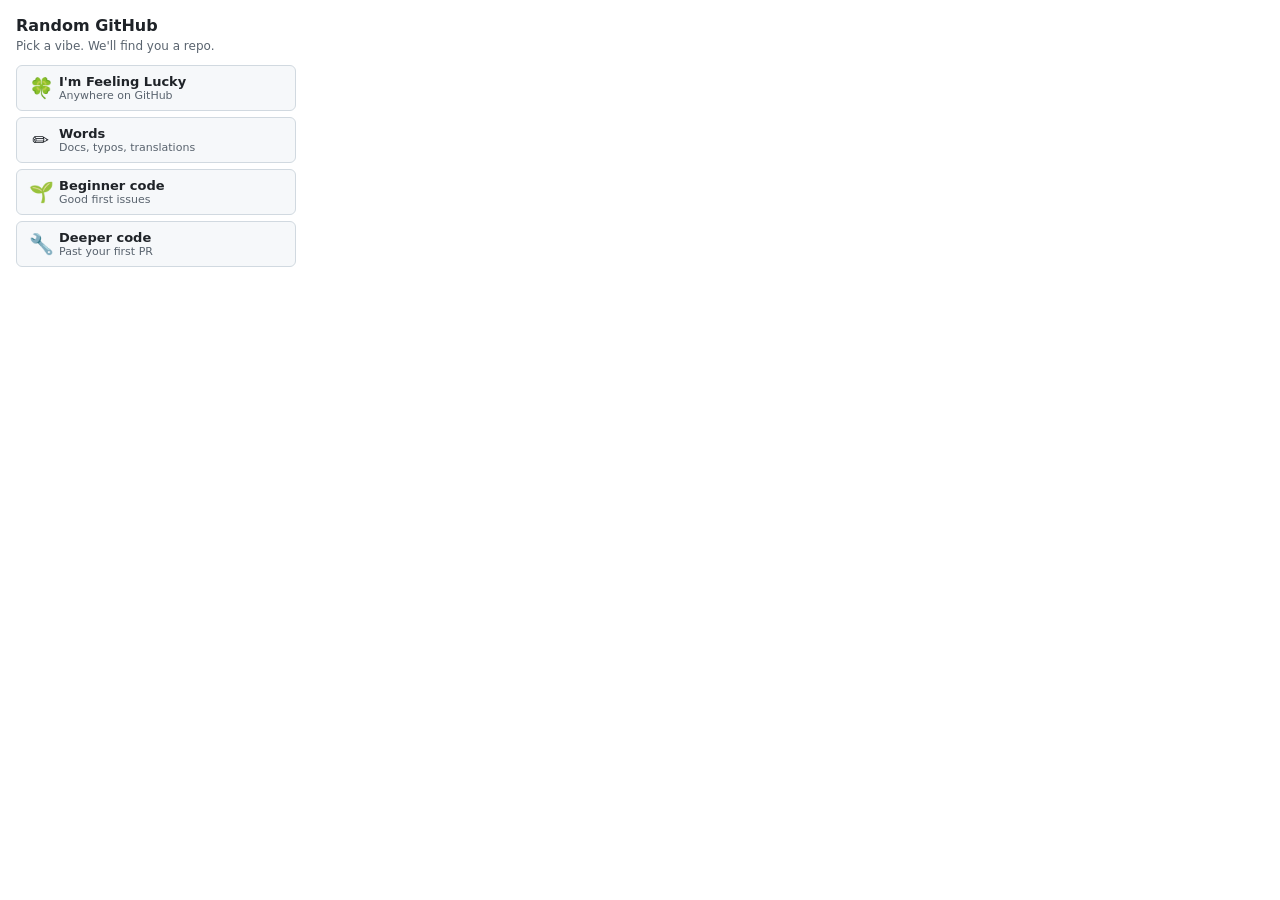
==== popup.html @ e40614bc "initial commit: random-github extension v0.1.0 Browser extension that opens a random active GitHub r" ====
<!DOCTYPE html>
<html lang="en">
<head>
  <meta charset="UTF-8">
  <link rel="stylesheet" href="popup.css">
</head>
<body>
  <h1>Random GitHub</h1>
  <p class="tagline">Pick a vibe. We'll find you a repo.</p>

  <div class="modes">
    <button class="mode" data-mode="lucky">
      <span class="emoji">🍀</span>
      <span class="label">I'm Feeling Lucky</span>
      <span class="hint">Anywhere on GitHub</span>
    </button>
    <button class="mode" data-mode="words">
      <span class="emoji">✏️</span>
      <span class="label">Words</span>
      <span class="hint">Docs, typos, translations</span>
    </button>
    <button class="mode" data-mode="beginner">
      <span class="emoji">🌱</span>
      <span class="label">Beginner code</span>
      <span class="hint">Good first issues</span>
    </button>
    <button class="mode" data-mode="deeper">
      <span class="emoji">🔧</span>
      <span class="label">Deeper code</span>
      <span class="hint">Past your first PR</span>
    </button>
  </div>

  <div id="error" class="error hidden"></div>

  <script src="popup.js"></script>
</body>
</html>
---- popup.css ----
body {
  font-family: -apple-system, BlinkMacSystemFont, "Segoe UI", system-ui, sans-serif;
  width: 280px;
  margin: 0;
  padding: 16px;
  background: #fff;
  color: #1f2328;
}

h1 {
  font-size: 16px;
  margin: 0 0 4px;
}

.tagline {
  font-size: 12px;
  color: #59636e;
  margin: 0 0 12px;
}

.modes {
  display: flex;
  flex-direction: column;
  gap: 6px;
}

.mode {
  display: grid;
  grid-template-columns: 28px 1fr;
  grid-template-rows: auto auto;
  column-gap: 4px;
  align-items: center;
  padding: 8px 10px;
  background: #f6f8fa;
  border: 1px solid #d1d9e0;
  border-radius: 6px;
  cursor: pointer;
  text-align: left;
  font: inherit;
  color: inherit;
  transition: background 80ms ease;
}

.mode:hover { background: #eaeef2; }
.mode:active { transform: scale(0.98); }
.mode[disabled] { opacity: 0.6; cursor: wait; }

.mode .emoji {
  grid-row: span 2;
  font-size: 20px;
  text-align: center;
}

.mode .label {
  font-weight: 600;
  font-size: 13px;
}

.mode .hint {
  font-size: 11px;
  color: #59636e;
}

.error {
  margin-top: 12px;
  padding: 8px 10px;
  background: #ffebe9;
  border: 1px solid #ff8182;
  border-radius: 6px;
  font-size: 12px;
  color: #82071e;
}

.hidden { display: none; }
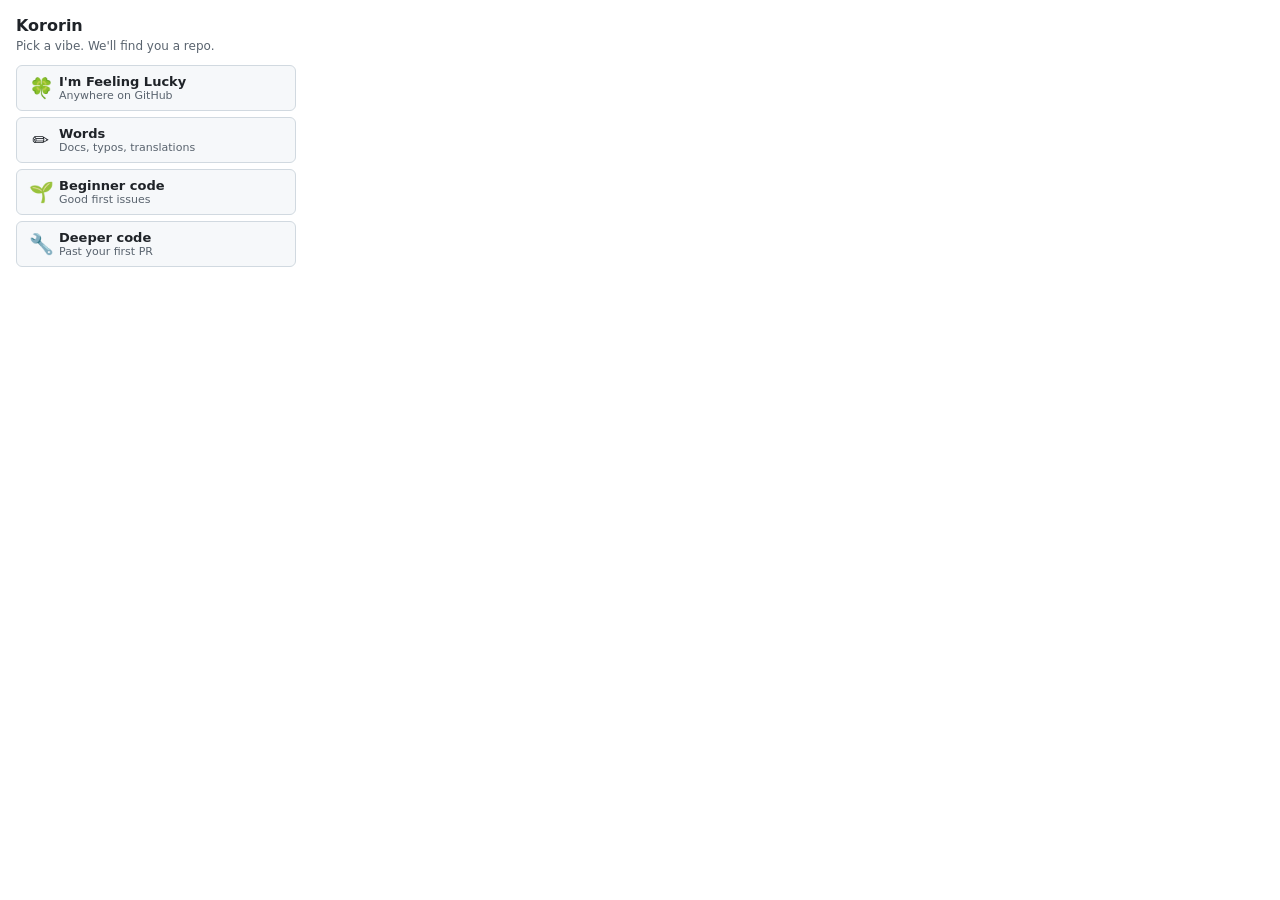
==== commit 21b863ee: "rename to Kororin, add icons Tool is now Kororin. Updated display name in manifest, popup, README. A" ====
--- a/popup.html
+++ b/popup.html
@@ -5,7 +5,7 @@
   <link rel="stylesheet" href="popup.css">
 </head>
 <body>
-  <h1>Random GitHub</h1>
+  <h1>Kororin</h1>
   <p class="tagline">Pick a vibe. We'll find you a repo.</p>
 
   <div class="modes">
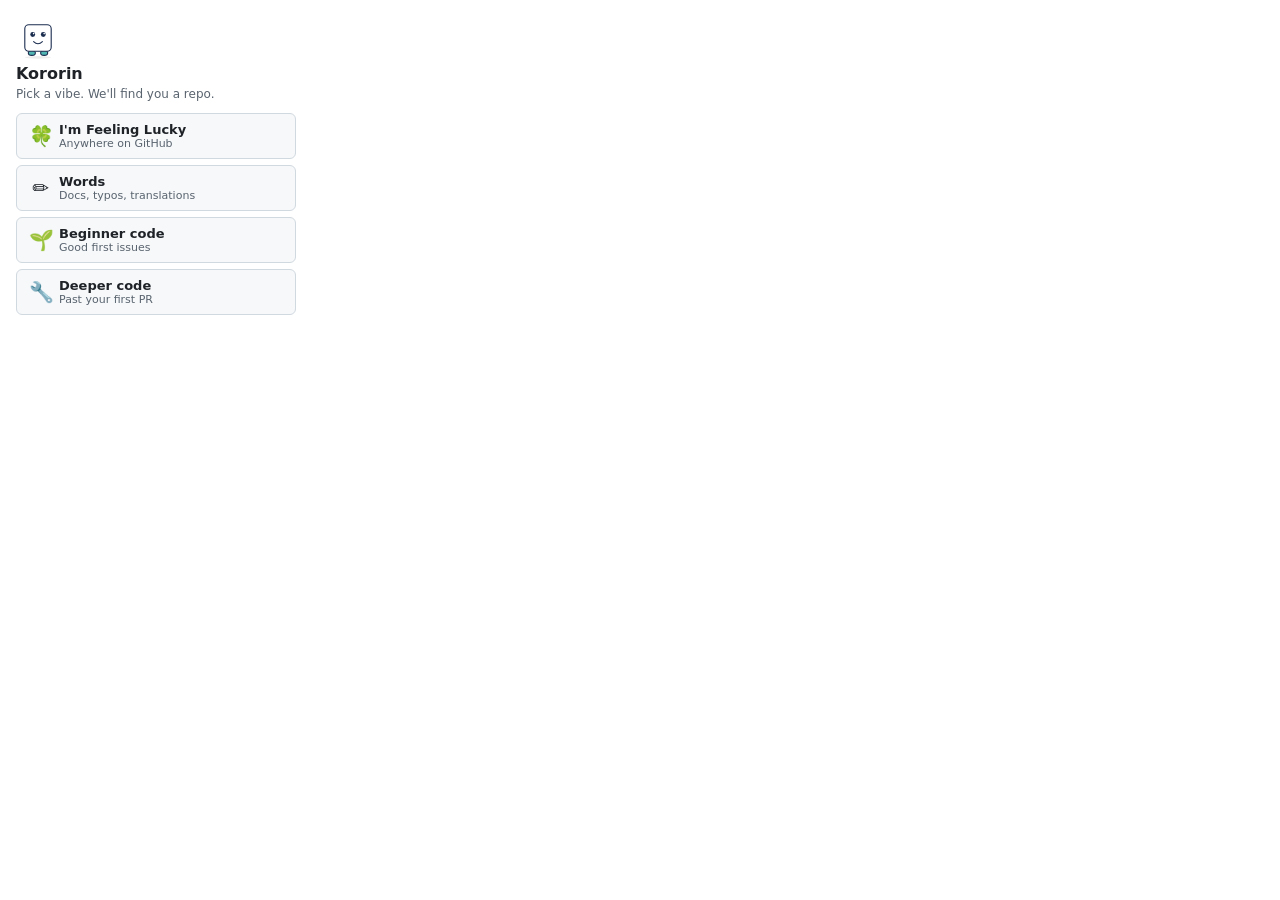
==== commit 796d2fdd: "add Kororin character: voice, mascot in overlay, hop in popup - Voice: reroll button is 'Roll again'" ====
--- a/popup.html
+++ b/popup.html
@@ -5,6 +5,17 @@
   <link rel="stylesheet" href="popup.css">
 </head>
 <body>
+  <svg id="mascot" width="44" height="44" viewBox="0 0 100 100" xmlns="http://www.w3.org/2000/svg" aria-hidden="true">
+    <ellipse cx="50" cy="94" rx="30" ry="3" fill="#000" opacity="0.07"/>
+    <ellipse cx="36" cy="84" rx="8" ry="5.5" fill="#4FB6B3" stroke="#1B2D4F" stroke-width="2.5"/>
+    <ellipse cx="64" cy="84" rx="8" ry="5.5" fill="#4FB6B3" stroke="#1B2D4F" stroke-width="2.5"/>
+    <rect x="20" y="20" width="60" height="60" rx="9" fill="#fff" stroke="#1B2D4F" stroke-width="2.5"/>
+    <circle cx="38" cy="42" r="5.5" fill="#1B2D4F"/>
+    <circle cx="62" cy="42" r="5.5" fill="#1B2D4F"/>
+    <circle cx="40" cy="40" r="1.8" fill="#fff"/>
+    <circle cx="64" cy="40" r="1.8" fill="#fff"/>
+    <path d="M 40 58 Q 50 68 60 58" stroke="#1B2D4F" stroke-width="2.5" stroke-linecap="round" fill="none"/>
+  </svg>
   <h1>Kororin</h1>
   <p class="tagline">Pick a vibe. We'll find you a repo.</p>
 
--- a/popup.css
+++ b/popup.css
@@ -5,6 +5,24 @@
   padding: 16px;
   background: #fff;
   color: #1f2328;
+}
+
+#mascot {
+  display: block;
+  margin: 0 0 4px;
+  transform-origin: 50% 100%;
+}
+
+#mascot.hopping {
+  animation: kororin-hop 400ms ease-out;
+}
+
+@keyframes kororin-hop {
+  0%   { transform: translateY(0)     scale(1, 1); }
+  30%  { transform: translateY(-10px) scale(0.95, 1.05); }
+  60%  { transform: translateY(-2px)  scale(1, 1); }
+  85%  { transform: translateY(0)     scale(1.05, 0.92); }
+  100% { transform: translateY(0)     scale(1, 1); }
 }
 
 h1 {
